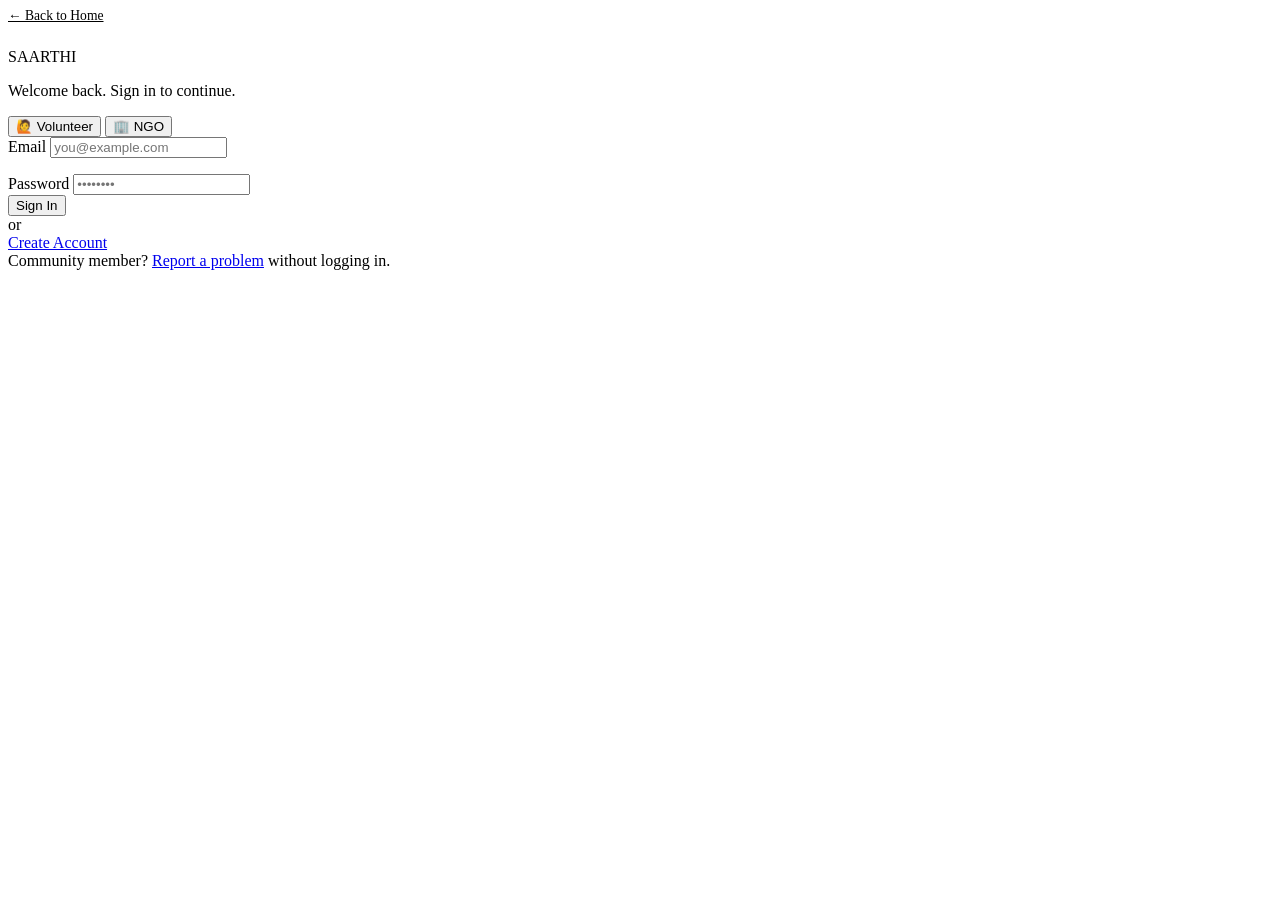
==== frontend/templates/login.html @ 6ecd0f59 "first commit" ====
<!DOCTYPE html>
<html lang="en">
<head>
  <meta charset="UTF-8">
  <meta name="viewport" content="width=device-width, initial-scale=1.0">
  <title>Login — Saarthi</title>
  <link rel="stylesheet" href="/static/css/main.css">
</head>
<body>
  <div class="auth-bg"></div>

  <div class="auth-page">
    <div style="width:100%;max-width:480px;position:relative;z-index:2;">
      <!-- Back link -->
      <a href="/templates/index.html" style="color:var(--text-muted);font-size:0.85rem;display:flex;align-items:center;gap:6px;margin-bottom:24px;">
        ← Back to Home
      </a>

      <div class="auth-card fade-in">
        <div class="auth-logo">SAARTHI</div>
        <p class="auth-subtitle" id="auth-subtitle">Welcome back. Sign in to continue.</p>

        <!-- Role Toggle -->
        <div class="auth-toggle">
          <button class="auth-toggle-btn active" id="toggle-volunteer" onclick="setRole('volunteer')">
            🙋 Volunteer
          </button>
          <button class="auth-toggle-btn" id="toggle-ngo" onclick="setRole('ngo')">
            🏢 NGO
          </button>
        </div>

        <!-- Login Form -->
        <form id="login-form" onsubmit="handleLogin(event)">
          <div style="display:flex;flex-direction:column;gap:16px;">
            <div class="form-group">
              <label class="form-label">Email</label>
              <input type="email" id="email" class="form-input" placeholder="you@example.com" required>
            </div>
            <div class="form-group">
              <label class="form-label">Password</label>
              <input type="password" id="password" class="form-input" placeholder="••••••••" required>
            </div>
          </div>
          <div id="login-error" class="form-error mt-2" style="display:none;"></div>
          <button type="submit" class="btn btn-primary btn-full mt-6" id="login-btn">
            Sign In
          </button>
        </form>

        <div class="auth-divider"><span>or</span></div>
        <a href="/templates/signup.html" class="btn btn-secondary btn-full">Create Account</a>

        <div class="auth-footer">
          Community member? <a href="/templates/report-problem.html">Report a problem</a> without logging in.
        </div>
      </div>
    </div>
  </div>

  <div id="toast-container"></div>
  <script src="/static/js/api.js"></script>
  <script>
    let currentRole = 'volunteer';

    // Pre-select role from URL
    const params = new URLSearchParams(window.location.search);
    if (params.get('type') === 'ngo') setRole('ngo');

    // Redirect if already logged in
    if (Auth.isLoggedIn()) Auth.redirect();

    function setRole(role) {
      currentRole = role;
      document.getElementById('toggle-volunteer').classList.toggle('active', role === 'volunteer');
      document.getElementById('toggle-ngo').classList.toggle('active', role === 'ngo');
      document.getElementById('auth-subtitle').textContent =
        role === 'volunteer' ? 'Welcome back, volunteer. Sign in to continue.' : 'NGO portal — sign in to manage tasks.';
    }

    async function handleLogin(e) {
      e.preventDefault();
      const btn   = document.getElementById('login-btn');
      const errEl = document.getElementById('login-error');
      const email    = document.getElementById('email').value;
      const password = document.getElementById('password').value;

      btn.disabled = true;
      btn.textContent = 'Signing in…';
      errEl.style.display = 'none';

      try {
        let data;
        if (currentRole === 'volunteer') {
          data = await api.volunteerLogin(email, password);
          Auth.save({ ...data, type: 'volunteer', name: data.name });
          showToast(`Welcome back, ${data.name}!`, 'success');
          setTimeout(() => window.location.href = '/templates/volunteer-dashboard.html', 800);
        } else {
          data = await api.ngoLogin(email, password);
          Auth.save({ ...data, type: 'ngo', name: data.name });
          showToast(`Welcome back, ${data.name}!`, 'success');
          setTimeout(() => window.location.href = '/templates/ngo-dashboard.html', 800);
        }
      } catch(err) {
        errEl.textContent = err.message || 'Login failed. Check your credentials.';
        errEl.style.display = 'block';
        btn.disabled = false;
        btn.textContent = 'Sign In';
      }
    }
  </script>
</body>
</html>
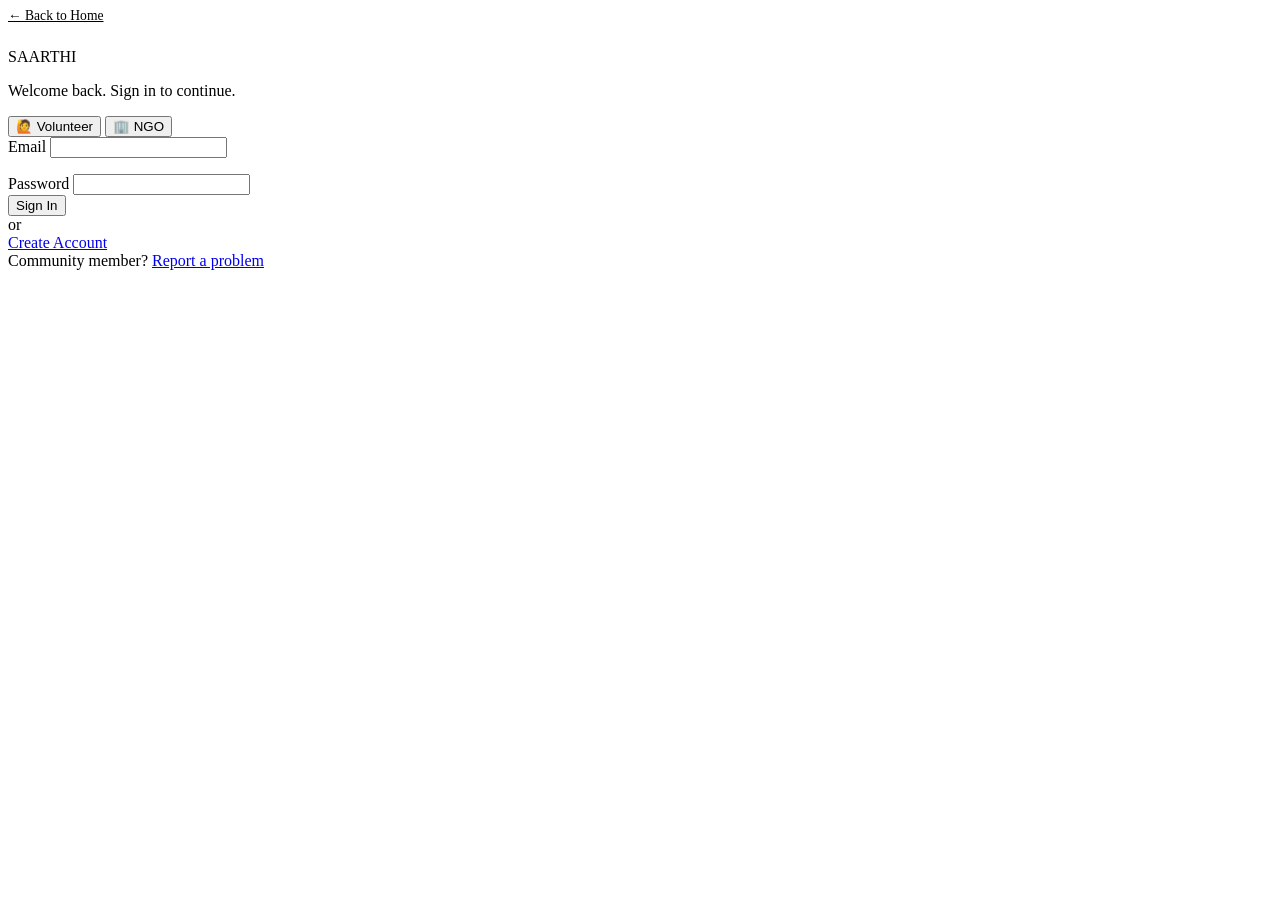
==== commit db73702d: "a" ====
--- a/frontend/templates/login.html
+++ b/frontend/templates/login.html
@@ -11,14 +11,14 @@
 
   <div class="auth-page">
     <div style="width:100%;max-width:480px;position:relative;z-index:2;">
-      <!-- Back link -->
-      <a href="/templates/index.html" style="color:var(--text-muted);font-size:0.85rem;display:flex;align-items:center;gap:6px;margin-bottom:24px;">
+      
+      <a href="/index.html" style="color:var(--text-muted);font-size:0.85rem;display:flex;align-items:center;gap:6px;margin-bottom:24px;">
         ← Back to Home
       </a>
 
       <div class="auth-card fade-in">
         <div class="auth-logo">SAARTHI</div>
-        <p class="auth-subtitle" id="auth-subtitle">Welcome back. Sign in to continue.</p>
+        <p class="auth-subtitle">Welcome back. Sign in to continue.</p>
 
         <!-- Role Toggle -->
         <div class="auth-toggle">
@@ -31,80 +31,82 @@
         </div>
 
         <!-- Login Form -->
-        <form id="login-form" onsubmit="handleLogin(event)">
+        <form onsubmit="handleLogin(event)">
           <div style="display:flex;flex-direction:column;gap:16px;">
             <div class="form-group">
               <label class="form-label">Email</label>
-              <input type="email" id="email" class="form-input" placeholder="you@example.com" required>
+              <input type="email" id="email" class="form-input" required>
             </div>
+
             <div class="form-group">
               <label class="form-label">Password</label>
-              <input type="password" id="password" class="form-input" placeholder="••••••••" required>
+              <input type="password" id="password" class="form-input" required>
             </div>
           </div>
+
           <div id="login-error" class="form-error mt-2" style="display:none;"></div>
+
           <button type="submit" class="btn btn-primary btn-full mt-6" id="login-btn">
             Sign In
           </button>
         </form>
 
         <div class="auth-divider"><span>or</span></div>
-        <a href="/templates/signup.html" class="btn btn-secondary btn-full">Create Account</a>
+        <a href="/signup.html" class="btn btn-secondary btn-full">Create Account</a>
 
         <div class="auth-footer">
-          Community member? <a href="/templates/report-problem.html">Report a problem</a> without logging in.
+          Community member? <a href="/report-problem.html">Report a problem</a>
         </div>
       </div>
     </div>
   </div>
 
-  <div id="toast-container"></div>
   <script src="/static/js/api.js"></script>
+
   <script>
     let currentRole = 'volunteer';
 
-    // Pre-select role from URL
-    const params = new URLSearchParams(window.location.search);
-    if (params.get('type') === 'ngo') setRole('ngo');
-
-    // Redirect if already logged in
     if (Auth.isLoggedIn()) Auth.redirect();
 
     function setRole(role) {
       currentRole = role;
       document.getElementById('toggle-volunteer').classList.toggle('active', role === 'volunteer');
       document.getElementById('toggle-ngo').classList.toggle('active', role === 'ngo');
-      document.getElementById('auth-subtitle').textContent =
-        role === 'volunteer' ? 'Welcome back, volunteer. Sign in to continue.' : 'NGO portal — sign in to manage tasks.';
     }
 
     async function handleLogin(e) {
       e.preventDefault();
-      const btn   = document.getElementById('login-btn');
-      const errEl = document.getElementById('login-error');
-      const email    = document.getElementById('email').value;
+
+      const btn = document.getElementById('login-btn');
+      const err = document.getElementById('login-error');
+
+      err.style.display = 'none';
+      btn.disabled = true;
+      btn.textContent = 'Signing in...';
+
+      const email = document.getElementById('email').value;
       const password = document.getElementById('password').value;
 
-      btn.disabled = true;
-      btn.textContent = 'Signing in…';
-      errEl.style.display = 'none';
+      try {
+        // ✅ FIXED API CALL
+        const data = currentRole === 'volunteer'
+          ? await api.volunteerLogin(email, password)
+          : await api.ngoLogin(email, password);
 
-      try {
-        let data;
-        if (currentRole === 'volunteer') {
-          data = await api.volunteerLogin(email, password);
-          Auth.save({ ...data, type: 'volunteer', name: data.name });
-          showToast(`Welcome back, ${data.name}!`, 'success');
-          setTimeout(() => window.location.href = '/templates/volunteer-dashboard.html', 800);
-        } else {
-          data = await api.ngoLogin(email, password);
-          Auth.save({ ...data, type: 'ngo', name: data.name });
-          showToast(`Welcome back, ${data.name}!`, 'success');
-          setTimeout(() => window.location.href = '/templates/ngo-dashboard.html', 800);
-        }
-      } catch(err) {
-        errEl.textContent = err.message || 'Login failed. Check your credentials.';
-        errEl.style.display = 'block';
+        Auth.save({
+          access_token: data.access_token,
+          refresh_token: data.refresh_token,
+          id: data.id,
+          type: data.type,
+          name: data.name
+        });
+
+        Auth.redirect();
+
+      } catch (e) {
+        err.textContent = e.message;
+        err.style.display = 'block';
+      } finally {
         btn.disabled = false;
         btn.textContent = 'Sign In';
       }
